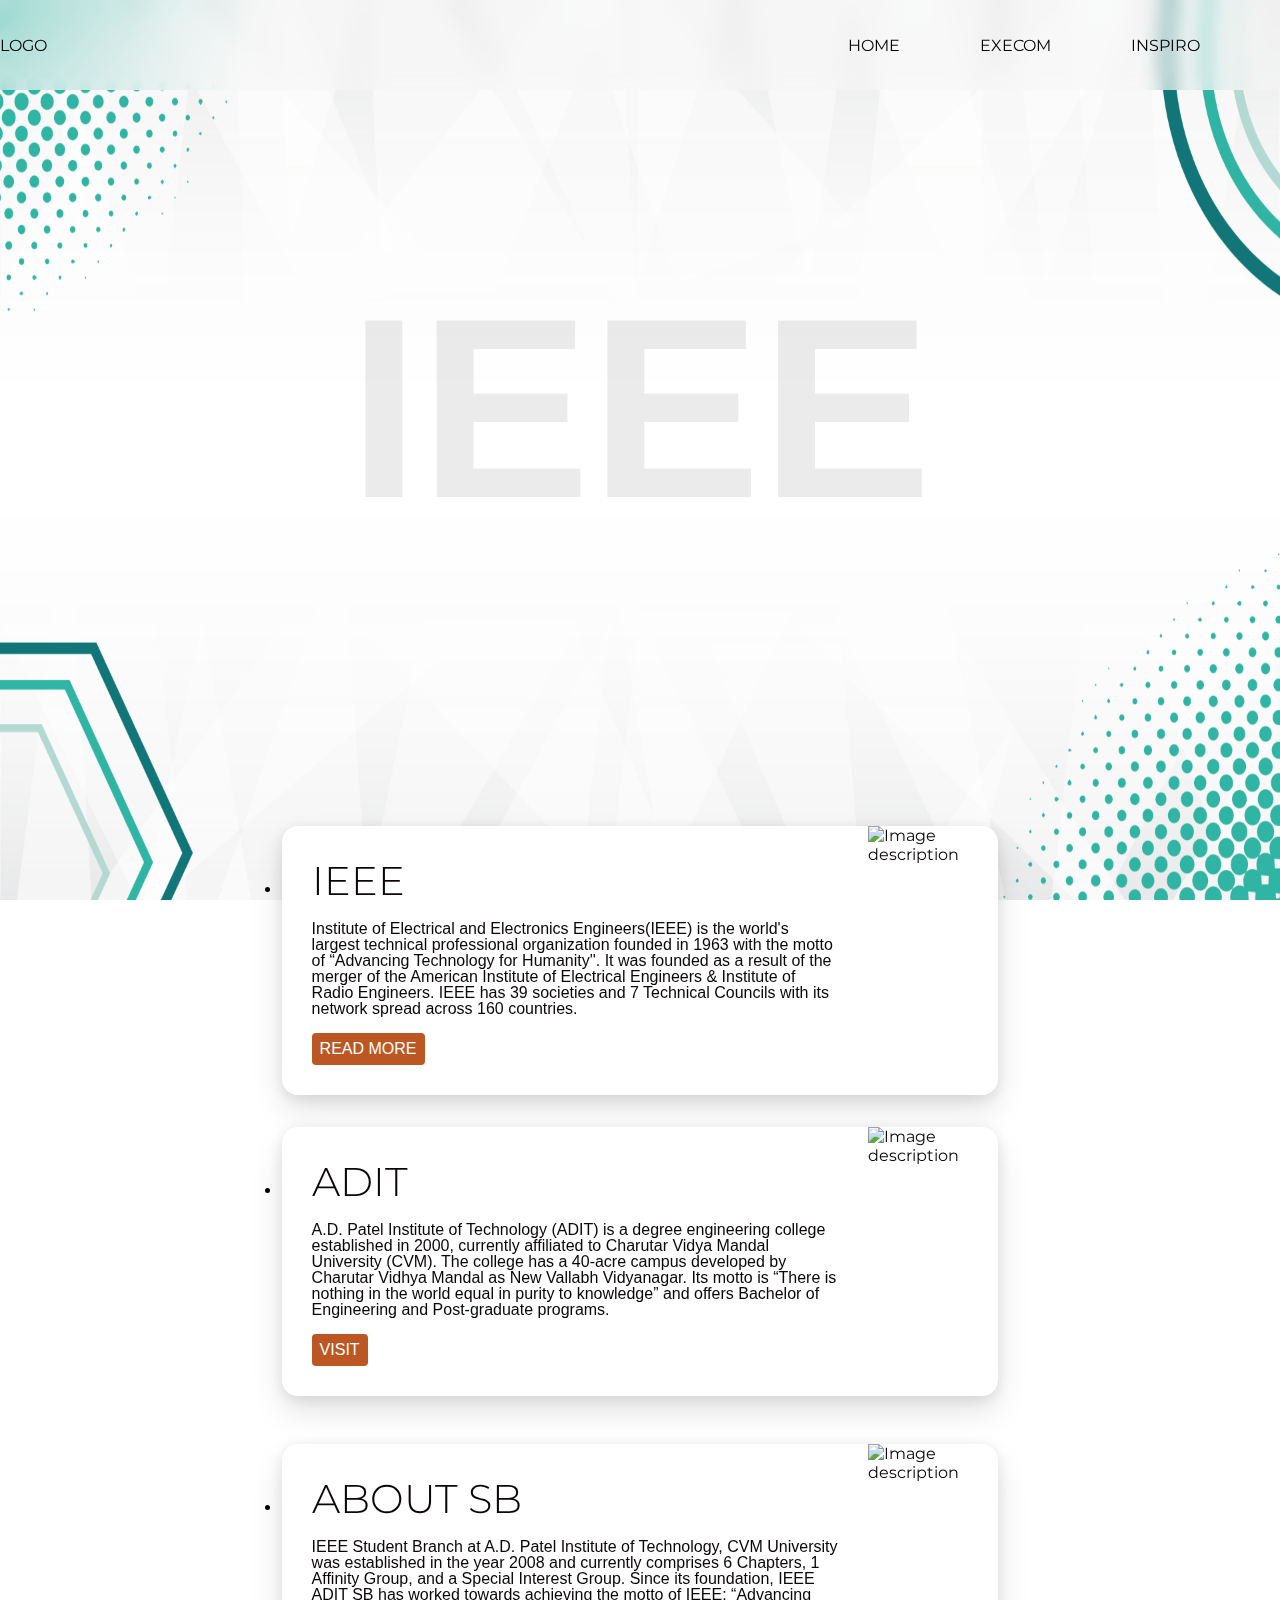
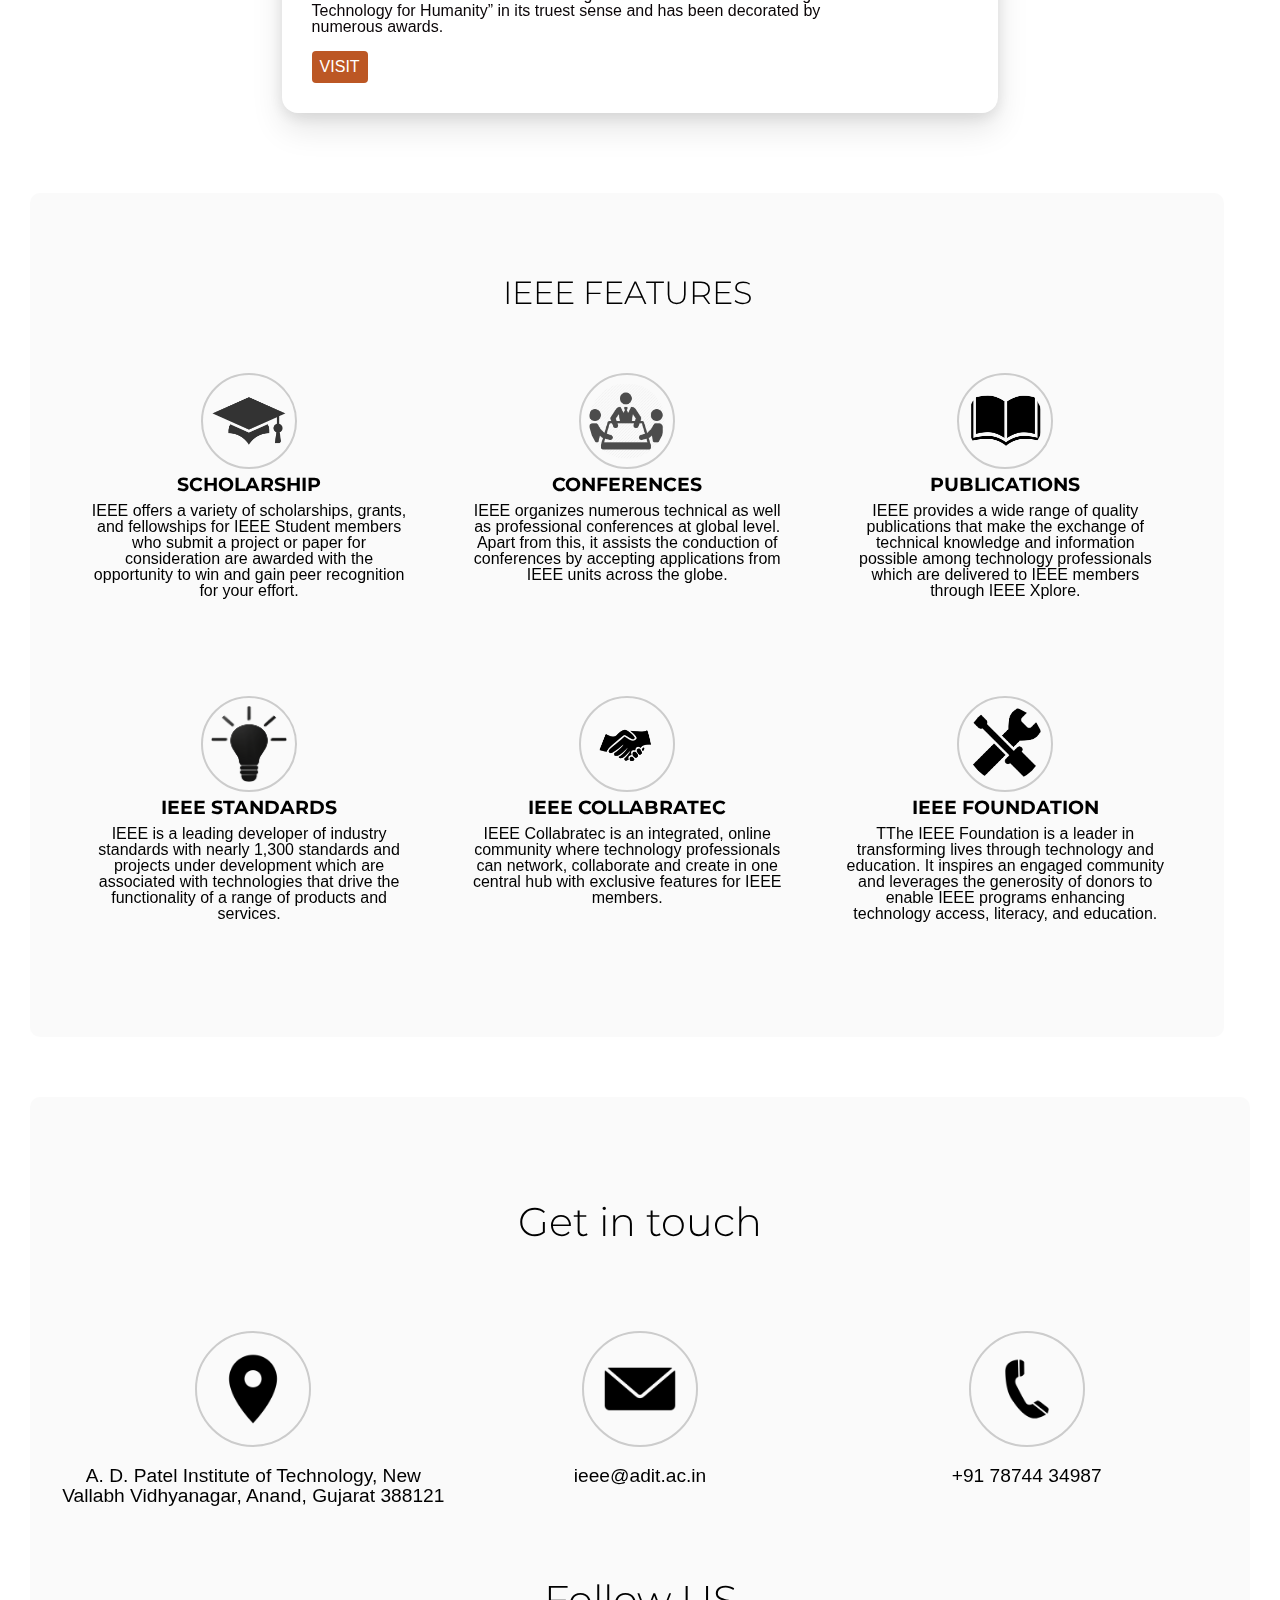
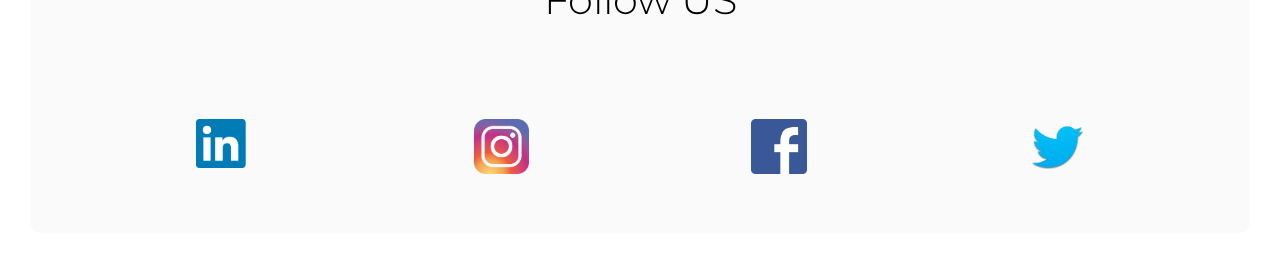
==== index.html @ bf1b90a0 "Add files via upload" ====
<!DOCTYPE html>
<html lang="en">

<head>
	<meta charset="UTF-8">
	<meta http-equiv="X-UA-Compatible" content="IE=edge">
	<meta name="viewport" content="width=device-width, initial-scale=1.0">
	<title>Document</title>
	<link rel="stylesheet" href="./index.css" />
	<script type="text/javascript" src="./index.js"></script>

</head>

<body>
	<img class="bg" src="./bg.png" />
	<!-- <form><script src="https://checkout.razorpay.com/v1/payment-button.js" data-payment_button_id="pl_K1fuzKXfSrn2Na" async> </script> </form> -->
	<nav class="header">
		<div class="logo">LOGO
		</div>
		<div class="items">
			<ul>
				<li><a href="./index.html">Home</a></li>
				<li><a href="./Family.html">Execom</a></li>
				<li><a href="./Inspiro4.0/index.html">Inspiro</a></li>
			</ul>
		</div>
	</nav>



	<div class="ham">

		<input id="toggle" type="checkbox">
	
		
		<label class="toggle-container" for="toggle">
		 
		  <span class="button button-toggle"></span>
		</label>
	
		<nav class="nav">
		  <a class="nav-item" href="">Home</a>
		  <a class="nav-item" href="./Family.html">Execom</a>
		  <a class="nav-item" href="./Inspiro4.0/index.html">Inspiro</a>
		  <!-- <a class="nav-item" href="">Settings</a> -->
		</nav>
	</div>
	



	<div class="title">
		<div class="black-lives-matter"><p>IEEE</p></div>
		<div class="animated-title">
			<div class="text-bottom">
				<div><p>ADIT STUDENT BRANCH</p></div>
			</div>
		</div>
	</div>

	<!-- @TODO: Move away from custom props before injecting the polyfill, as it can't handle it -->

	<main>
		<ul id="about">
			<li class="card" id="card_1">
				<div class="card__content">
					<div>
						<h2>IEEE</h2>
						<p>Institute of Electrical and Electronics Engineers(IEEE) is the world's largest technical professional organization founded in 1963 with the motto of “Advancing Technology for Humanity''. It was founded as a result of the merger of the American Institute of Electrical Engineers & Institute of Radio Engineers. IEEE has 39 societies and 7 Technical Councils with its network spread across 160 countries.</p>
						<p><a href="https://www.ieee.org/" class="btn btn--accent">Read more</a></p>
					</div>
					<figure>
						<img src="https://codyhouse.co/demo-tutorials/stacking-cards/assets/img/img-1.jpg"
							alt="Image description">
					</figure>
				</div>
			</li>
			<li class="card" id="card_2">
				<div class="card__content">
					<div>
						<h2>ADIT</h2>
						<p>A.D. Patel Institute of Technology (ADIT) is a degree engineering college established in 2000, currently affiliated to Charutar Vidya Mandal University (CVM). The college has a 40-acre campus developed by Charutar Vidhya Mandal as New Vallabh Vidyanagar. Its motto is “There is nothing in the world equal in purity to knowledge” and offers Bachelor of Engineering and Post-graduate programs.</p>
						<p><a href="https://www.adit.ac.in/" class="btn btn--accent">Visit</a></p>
					</div>
					<figure>
						<img src="https://codyhouse.co/demo-tutorials/stacking-cards/assets/img/img-2.jpg"
							alt="Image description">
					</figure>
				</div>
			</li>
			<li class="card" id="card_3">
				<div class="card__content">
					<div>
						<h2>ABOUT SB</h2>
						<p>IEEE Student Branch at A.D. Patel Institute of Technology, CVM University was established in the year 2008 and currently comprises 6 Chapters, 1 Affinity Group, and a Special Interest Group. Since its foundation, IEEE ADIT SB has worked towards achieving the motto of IEEE: “Advancing Technology for Humanity” in its truest sense and has been decorated by numerous awards.</p>
						<p><a href="https://www.adit.ac.in/" class="btn btn--accent">Visit</a></p>
					</div>
					<figure>
						<img src="https://codyhouse.co/demo-tutorials/stacking-cards/assets/img/img-3.jpg"
							alt="Image description">
					</figure>
				</div>
			</li>
		</ul>
	</main>

	<div class="about">
		<div class="section">
			<h2 class="box-title-c">IEEE FEATURES</h2>
			<div class="row">
				<div class="icon">
					<img src="./icons/scholar.png">
				</div>
				<h3>SCHOLARSHIP</h4>
				<p>IEEE offers a variety of scholarships, grants, and fellowships for IEEE Student members who submit a project or paper for consideration are awarded with the opportunity to win and gain peer recognition for your effort.
				</p>
			</div>
			<div class="row">
				<div class="icon">
					<img src="./icons/Conference.png">
				</div>
				<h3>CONFERENCES</h4>
				<p>IEEE organizes numerous technical as well as professional conferences at global level. Apart from this, it assists the conduction of conferences by accepting applications from IEEE units across the globe.
				</p>
			</div>
			<div class="row">
				<div class="icon">
					<img src="./icons/book.png">
				</div>
				<h3>PUBLICATIONS</h3>
				<p>IEEE provides a wide range of quality publications that make the exchange of technical knowledge and information possible among technology professionals which are delivered to IEEE members through IEEE Xplore.
				</p>
			</div>
			<div class="row">
				<div class="icon">
					<img src="./icons/bulb.png">
				</div>
				<h3>IEEE STANDARDS</h3>
				<p>IEEE is a leading developer of industry standards with nearly 1,300 standards and projects under development which are associated with technologies that drive the functionality of a range of products and services.
				</p>
			</div>
			<div class="row">
				<div class="icon">
					<img src="./icons/hands.png">
				</div>
				<h3>IEEE COLLABRATEC</h3>
				<p>IEEE Collabratec is an integrated, online community where technology professionals can network, collaborate and create in one central hub with exclusive features for IEEE members.
				</p>
			</div>
			<div class="row">
				<div class="icon">
					<img src="./icons/screw.png">
				</div>
				<h3>IEEE FOUNDATION</h3>
				<p>TThe IEEE Foundation is a leader in transforming lives through technology and education. It inspires an engaged community and leverages the generosity of donors to enable IEEE programs enhancing technology access, literacy, and education.
				</p>
			</div>
		</div>
	</div>

	<div class="contact">
		<h2 class="box-title">Get in touch</h2>
		<div class="box">
			<div>
				<img src="./icons/location.png">
				<p>A. D. Patel Institute of Technology, New Vallabh Vidhyanagar, Anand, Gujarat 388121</p>
			</div>
			<div>
				<img src="./icons/mail.png">
				<p>ieee@adit.ac.in</p>
			</div>
			<div>
				<img src="./icons/call.png">
				<p>+91 78744 34987</p>
			</div>
		</div>
		<h2 >Follow US </h2>
		<div class="follow">
			<a href="https://www.linkedin.com/in/adit-sb-ieee"><img src="./icons/linkedin.png"></a>
			<a href="https://www.instagram.com/adit.sb.ieee/"><img src="./icons/instagram.png"></a>
			<a href="https://www.facebook.com/ADITSBIEEE/"><img src="./icons/fb.png"></a>
			<a href="https://twitter.com/aditsbieee?s=08"><img src="./icons/twitter.png"></a>
		</div>
	</div>

	

</body>

</html>
---- index.css ----
@import url("https://fonts.googleapis.com/css2?family=Montserrat:wght@400;500;600;700&display=swap");
* { 
	box-sizing: border-box;
	margin: 0;
	padding: 0;
}
body{
	margin: 0;
	padding: 0;
	box-sizing: border-box;
	font-family: "Montserrat", sans-serif;
}
.bg{
	position: absolute;
	width: 100vw;
	height: 100vh;
	position: fixed;
	z-index: -1;
}

.title {
  width: 100%;
  height: 80vh;
  display: flex;
  flex-direction: column;
  justify-content: center;
  align-items: center;
  /* align-content: center; */
  flex-wrap: wrap;
}


.black-lives-matter {
  font-size: 20vw;
  line-height: 15vw;
  margin: 0;
  font-weight: 900;
  background: url(A.D.Patel_Institute_Of_Technology1.jpg);
  /* background-size: 70%; */
  background-position: 50% 50%;
  -webkit-background-clip: text;
  color: rgba(0,0,0,0.08);
  animation: zoomout 10s ease 500ms forwards;
}
.black-lives-matter p{
  font-weight: 600;
}

@media only screen and (max-width: 600px){
  .title{
    width: 100vw;
  }
  .black-lives-matter p {
    font-size: 130px;
    /* font-size: 8rem; */
  }
  .title .text-bottom p{
    font-size: 30px;
  }
}

.black-lives-matter > span{
  display: inline-block;
}

@keyframes zoomout {
  from {
    background-size: 10%;
  }
  to {
    background-size: 100%;
  }
}
/* @keyframes zoomout {
	0% {
	  background-size: 10%;
	  font-size: 70vw;
	}
	50%{
		font-size: 20vw;
  
	}
	70% {
	  background-size: 100%;
	}
  
  } */

@keyframes showBottomText {
  0% { transform: translate3d(0, -100%, 0); }
  100% { transform: translate3d(0, 0, 0); }
}
.animated-title {
  color: #222;
  width: 90vmin;
}
.animated-title > div {
  overflow: hidden;
  width: 100%;
  align-items: center;
}
.animated-title > div div {
  font-size: 3rem;
  justify-content: center;
  padding: 2vmin 0;
}
.animated-title > div div span {
  display: block;
}
.animated-title > div.text-top {
  border-bottom: 1vmin solid #000;
}
.animated-title > div.text-bottom div {
  animation: showBottomText 3s;
  /* animation-delay: 6.5s; */
  animation-fill-mode: forwards;
  transform: translate(0, -100%);
  text-align: center;
}

/* Nav bar */

.header{
  display: flex;
  justify-content: space-between;
  animation-delay: 6.5s;
  animation: showBottomText 3s;
  height: 10vh;
  width: 98;
  background: rgba(245, 245, 245, 0.5);
  backdrop-filter: blur(10px);
  align-items: center;

  /* animation-delay: 6.5s; */
}

.header .items  ul{
  width: 40vw;
  display: flex;
  /* justify-content: space-between; */
  justify-content: space-evenly;
}

.header .items ul li{
  list-style-type: none;
}

ul li a{
  position: relative;
  display: block;
  padding: 4px 0;
  /* font-family: Lato, sans-serif; */
  color: #000000;
  text-decoration: none;
  text-transform: uppercase;
  transition: 0.5s;
}
ul li a::after {
  position: absolute;
  content: "";
  top: 100%;
  left: 0;
  width: 100%;
  height: 3px;
  background: #127678;
  transform: scaleX(0);
  transform-origin: right;
  transition: transform 0.5s;
}
ul li a:hover {
  color: #95a5a6;
}
ul li a:hover::after {
  transform: scaleX(1);
  transform-origin: left;
}





:root {
	--card-height: 40vw;
	--card-margin: 4vw;
	--card-top-offset: 1em;
	--numcards: 4;
	--outline-width: 0px;
}

#cards {
	padding-bottom: calc(var(--numcards) * var(--card-top-offset)); /* Make place at bottom, as items will slide to that position*/
	margin-bottom: var(--card-margin); /* Don't include the --card-margin in padding, as that will affect the scroll-timeline*/
}

#card_1 {
	--index: 1;
}

#card_2 {
	--index: 2;
}

#card_3 {
	--index: 3;
}

#card_4 {
	--index: 4;
}

.card {
	position: sticky;
	top: 0;
	padding-top: calc(var(--index) * var(--card-top-offset));
}

#about{
	display: flex;
	flex-direction: column;
	align-items: center;
}

@supports (animation-timeline: works) {

	@scroll-timeline cards-element-scrolls-in-body {
		source: selector(body);
		scroll-offsets:
			/* Start when the start edge touches the top of the scrollport */
			selector(#cards) start 1,
			/* End when the start edge touches the start of the scrollport */
			selector(#cards) start 0
		;
		start: selector(#cards) start 1; /* Start when the start edge touches the top of the scrollport */
		end: selector(#cards) start 0; /* End when the start edge touches the start of the scrollport */
		time-range: 4s;
	}

	.card {
		--index0: calc(var(--index) - 1); /* 0-based index */
		--reverse-index: calc(var(--numcards) - var(--index0)); /* reverse index */
		--reverse-index0: calc(var(--reverse-index) - 1); /* 0-based reverse index */
	}
	
	.card__content {
		transform-origin: 50% 0%;
		will-change: transform;

		--duration: calc(var(--reverse-index0) * 1s);
		--delay: calc(var(--index0) * 1s);

		animation: var(--duration) linear scale var(--delay) forwards;
		animation-timeline: cards-element-scrolls-in-body;
	}

	@keyframes scale {
		to {
			transform:
				scale(calc(
					1.1
					-
					calc(0.1 * var(--reverse-index))
				));
		}
	}
}

/** PAGE STYLING **/
header,
main {
	width: 80vw;
	margin: 0 auto;
}

header {
	height: 100vh;
	display: grid;
	place-items: center;
}

#cards {
	list-style: none;
	outline: calc(var(--outline-width) * 10) solid blue;
	
	display: grid;
	grid-template-columns: 1fr;
	grid-template-rows: repeat(var(--numcards), var(--card-height));
	gap: var(--card-margin);
}

.card {
	width : 70%;
	height : 70%;
	outline: var(--outline-width) solid hotpink;
}


.card__content {
	box-shadow: 0 0.2em 1em rgba(0, 0, 0, 0.1), 0 1em 2em rgba(0, 0, 0, 0.1);
	background: rgb(255, 255, 255);
	color: rgb(10, 5, 7);
	border-radius: 1em;
	overflow: hidden;
	
	/* display: grid; */
	display: flex;
	/* grid-template-areas: "text img"; */
	/* grid-template-columns: 1fr 1fr; */
	/* grid-template-rows: auto; */

	align-items: stretch;
	outline: var(--outline-width) solid lime;
}

.card__content > div {
	grid-area: text;
	width: 100%;
	place-self: center;
	text-align: left;

	display: grid;
	gap: 1em;
	place-items: start;
	padding: 30px;
}

.card__content > figure {
	grid-area: img;
	overflow: hidden;
}

.card__content > figure > img {
	width: 100%;
	height: 100%;
	object-fit: cover;
}

h1 {
	font-weight: 300;
	font-size: 3.5em;
}

h2 {
	font-weight: 300;
	font-size: 2.5em;
}

p {
	font-family: sans-serif;
	font-weight: 300;
	line-height: 1;
}

.btn {
	background: rgb(188 87 36);
	color: rgb(255 255 255);
	text-decoration: none;
	display: inline-block;
	padding: 0.5em;
	border-radius: 0.25em;
}

aside {
	width: 50vw;
	margin: 0 auto;
	text-align: left;
}

aside p {
	margin-bottom: 1em;
}

@media only screen and (max-width: 600px){
	.card {
		width : 100%;
		/* height : 30vh; */
		outline: var(--outline-width) solid hotpink;
	}
	.card__content > div{
		/* height : 30vh; */
		display: flex;
		flex-direction: column;
		padding: 10px;
	}
	.card__content > div > p{
		font-size: 1rem;
	}
	.card__content > div > h2{
		font-size: 2rem;
	}
	.card__content > figure{
		display: none;
	}
	.header{
		display: none;
	}
	.ham{
		display: inline-block;
	}
}


/* //////////////////////////////////////////////////////////////////////// */

/* Basic Styles */

  a {
	text-decoration: none;
  }
  .container {
	position: relative;
	margin: 35px auto 0;
	width: 300px;
	height: 534px;
	background-color: #533557;
	overflow: hidden;
  }
  /* Toggle Functionality */
  #toggle {
	display: none;
  }
  #toggle:checked ~ .toggle-container .button-toggle {
	/* box-shadow: 0 0 0 550px rgba(0, 0, 0, 0.1), inset 0 0 0 20px rgba(0, 0, 0, 0.1); */
  }
  #toggle:checked ~ .toggle-container .button-toggle:before {
	transform: translateY(-50%) rotate(45deg) scale(1);
  }
  #toggle:checked ~ .toggle-container .button-toggle:after {
	transform: translateY(-50%) rotate(-45deg) scale(1);
  }
  #toggle:checked ~ .nav {
	margin-bottom: 100px;
	pointer-events: auto;
	transform: translate(25vw, 50%);
	background: rgba(245, 245, 245, 0.5);
    backdrop-filter: blur(10px);
	border-radius: 10px;
	padding: 40px;
  }
  #toggle:checked ~ .nav .nav-item {
	color: #127678;
	font-weight: bold;
	letter-spacing: 0;
	height: 40px;
	line-height: 40px;
	margin-top: 0;
	opacity: 1;
	transform: scaleY(1);
	/* transform: translate(90%, 50%); */
	transition: 0.5s, opacity 0.1s;
  }
  #toggle:checked ~ .nav .nav-item:nth-child(1) {
	transition-delay: 0.15s;
  }
  #toggle:checked ~ .nav .nav-item:nth-child(1):before {
	transition-delay: 0.15s;
  }
  #toggle:checked ~ .nav .nav-item:nth-child(2) {
	transition-delay: 0.1s;
  }
  #toggle:checked ~ .nav .nav-item:nth-child(2):before {
	transition-delay: 0.1s;
  }
  #toggle:checked ~ .nav .nav-item:nth-child(3) {
	transition-delay: 0.05s;
  }
  #toggle:checked ~ .nav .nav-item:nth-child(3):before {
	transition-delay: 0.05s;
  }
  #toggle:checked ~ .nav .nav-item:nth-child(4) {
	transition-delay: 0s;
  }
  #toggle:checked ~ .nav .nav-item:nth-child(4):before {
	transition-delay: 0s;
  }
  #toggle:checked ~ .nav .nav-item:before {
	opacity: 0;
  }
  #toggle:checked ~ .dummy-content {
	padding-top: 30px;
  }
  #toggle:checked ~ .dummy-content:before {
	background-color: rgba(0, 0, 0, 0.3);
  }
  /* Toggle Button */
  .button-toggle {
	position: absolute;
	display: inline-block;
	width: 20px;
	height: 20px;
	margin: 25px;
	background-color: transparent;
	border: none;
	cursor: pointer;
	border-radius: 100%;
	transition: 0.6s;
  }
  .button-toggle:hover {
	box-shadow: 0 0 0 8px rgba(0, 0, 0, 0.1), inset 0 0 0 20px rgba(0, 0, 0, 0.1);
  }
  .button-toggle:before, .button-toggle:after {
	position: absolute;
	content: '';
	top: 50%;
	left: 0;
	width: 100%;
	height: 2px;
	background-color: #127678;
	border-radius: 5px;
	transition: 0.5s;
  }
  .button-toggle:before {
	transform: translateY(-50%) rotate(45deg) scale(0);
  }
  .button-toggle:after {
	transform: translateY(50%) rotate(-45deg) scale(0);
  }
  /* Menu */
  .nav {
	display: inline-block;
	margin: 25px 25px 20px;
	pointer-events: none;
	transition: 0.5s;
  }
  .nav-item {
	position: relative;
	display: inline-block;
	float: left;
	clear: both;
	color: transparent;
	font-size: 14px;
	letter-spacing: -6.2px;
	height: 7px;
	line-height: 7px;
	text-transform: uppercase;
	white-space: nowrap;
	transform: scaleY(0.2);
	transition: 0.5s, opacity 1s;
  }
  .nav-item:nth-child(1) {
	transition-delay: 0s;
  }
  .nav-item:nth-child(1):before {
	transition-delay: 0s;
  }
  .nav-item:nth-child(2) {
	transition-delay: 0.05s;
  }
  .nav-item:nth-child(2):before {
	transition-delay: 0.05s;
  }
  .nav-item:nth-child(3) {
	transition-delay: 0.1s;
  }
  .nav-item:nth-child(3):before {
	transition-delay: 0.1s;
  }
  .nav-item:nth-child(4) {
	transition-delay: 0.15s;
  }
  .nav-item:nth-child(4):before {
	transition-delay: 0.15s;
  }
  .nav-item:nth-child(1) {
	letter-spacing: -8px;
  }
  .nav-item:nth-child(2) {
	letter-spacing: -7px;
  }
  .nav-item:nth-child(n + 4) {
	letter-spacing: -8px;
	margin-top: -7px;
	opacity: 0;
  }
  .nav-item:before {
	position: absolute;
	content: '';
	top: 50%;
	left: 0;
	width: 100%;
	height: 2px;
	background-color: #127678;
	transform: translateY(-50%) scaleY(5);
	transition: 0.5s;
}

.ham{
	display: none;
}

@media only screen and (max-width: 600px){
	.ham{
		display: block;
	}
}

/* About US */
.box-title-c{
	width: 100%;
	text-align: center;
	font-size: 2rem;
	margin: 50px;
}
.about{
	/* background-color: red; */
	width: 98vw;
	display: flex;
	justify-content: center;
}
.about .section{
	/* background-color: #127678; */
	display: flex;
	flex-wrap: wrap;
	width: 100vw;
	margin: 80px 30px 30px 30px;
	padding: 30px;
	background: rgba(245, 245, 245, 0.5);
	backdrop-filter: blur(4px);
	border-radius: 10px;
	justify-content: space-around;
}
.about .section .row{
	/* background-color: blue; */
	width: 25vw;
	/* border: 1px solid black; */
	min-height: 300px;
	margin: 1%;
}
.row .icon{
	width: 100%;
	text-align: center;
	/* height: 40%; */
	/* background-color: green; */
}
.row .icon img{
	border: 2px solid #ccc;
	border-radius: 100px;
	width: 30%;
	padding: 0.5rem;
	/* height: 100%; */
}
.row h3{
	height: 10%;
	/* background-color: white; */
	text-align: center;
}
.row p{
	/* background-color: rgb(62, 9, 9); */
	/* height: 80%; */
	text-align: center;
}
@media only screen and (max-width: 600px){
	.about .section{
		/* flex-direction: column; */
		/* flex-wrap: nowrap; */
		/* height: 50vh; */
	}
	.about .section .row{
		width: 100%;
		/* height: 200px; */
		margin-bottom: 20px;
	}
	.row .icon img{
		/* border: 1.5px solid black; */
		/* border-radius: 100px; */
		width: 50%;
		/* height: 100%; */
	}
	.row p{
		/* background-color: rgb(62, 9, 9); */
		height: 50%;
		/* text-align: center; */
	}
}

/* Contact US */

.contact{
	/* background-color: red; */
	text-align: center;
	background: rgba(245, 245, 245, 0.5);
	backdrop-filter: blur(4px);
	margin: 30px;
	padding: 30px;
	border-radius: 10px;
}
.contact .box{
	display: flex;
}
.contact .box div{
	text-align: center;
}
.contact .box img{
	border: 2px solid #ccc;
	border-radius: 100px;
	width: 30%;
	padding: 15px;
	margin: 15px;
}
.contact .box p{
	font-size: 1.2rem;
}
.contact h2{
	margin: 70px;
}
.follow{
	display: flex;
	padding: 25px;
}
.follow img{
	width: 20%;
}

@media only screen and (max-width: 600px){
	.contact{
		margin: 15px;
		padding: 15px;
	}
	.box{
		flex-direction: column;
		padding-top: 30px;
	}
	.contact .box div{
		display: flex;
		flex-direction: row;
	}
	.contact .box p{
		width: 60%;
		font-size: 1rem;
		align-self: center;

	}
	.contact .box img{
		border: none;
		margin: 0;
		width: 25%;
	}
	.follow{
		padding: 0;
	}
	.follow img{
		width: 70%;
	}
	.contact h2{
		margin: 15px;
	}
	.box-title {
		margin-top: 20%;
	}
}
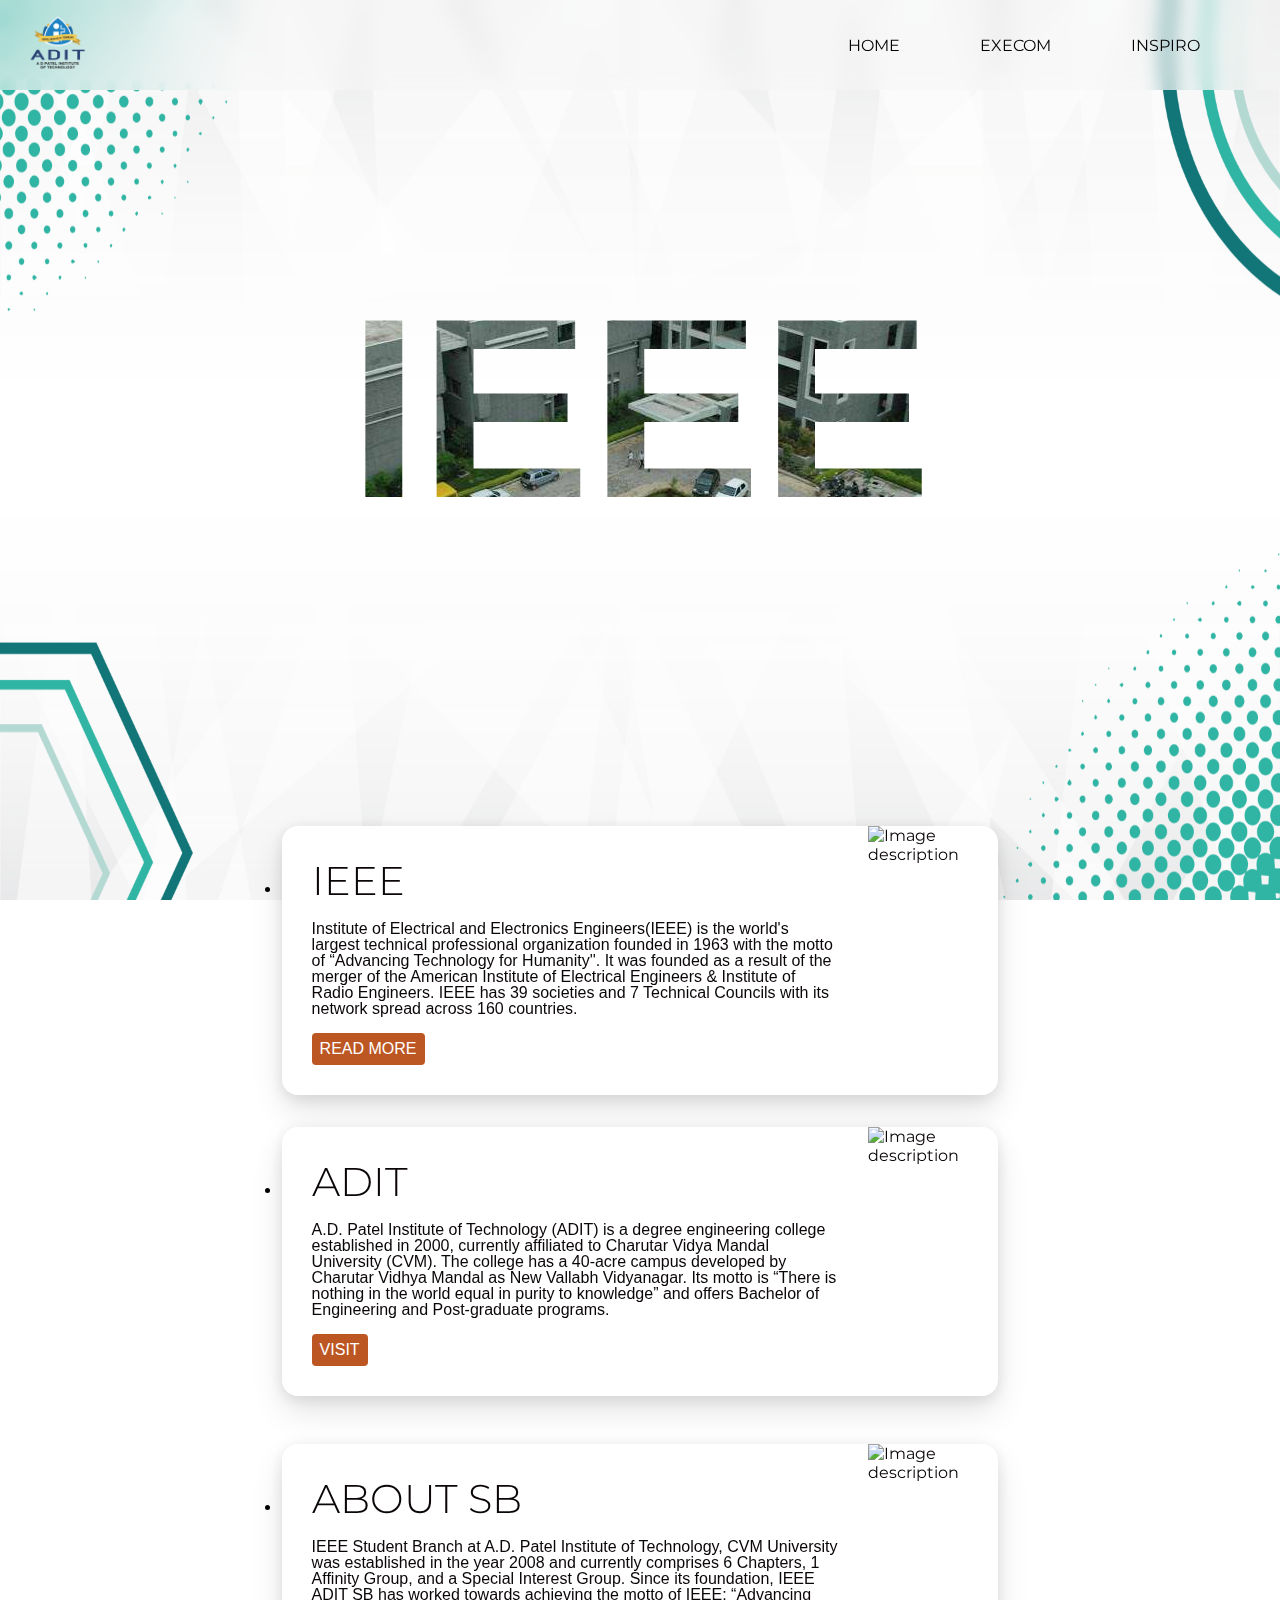
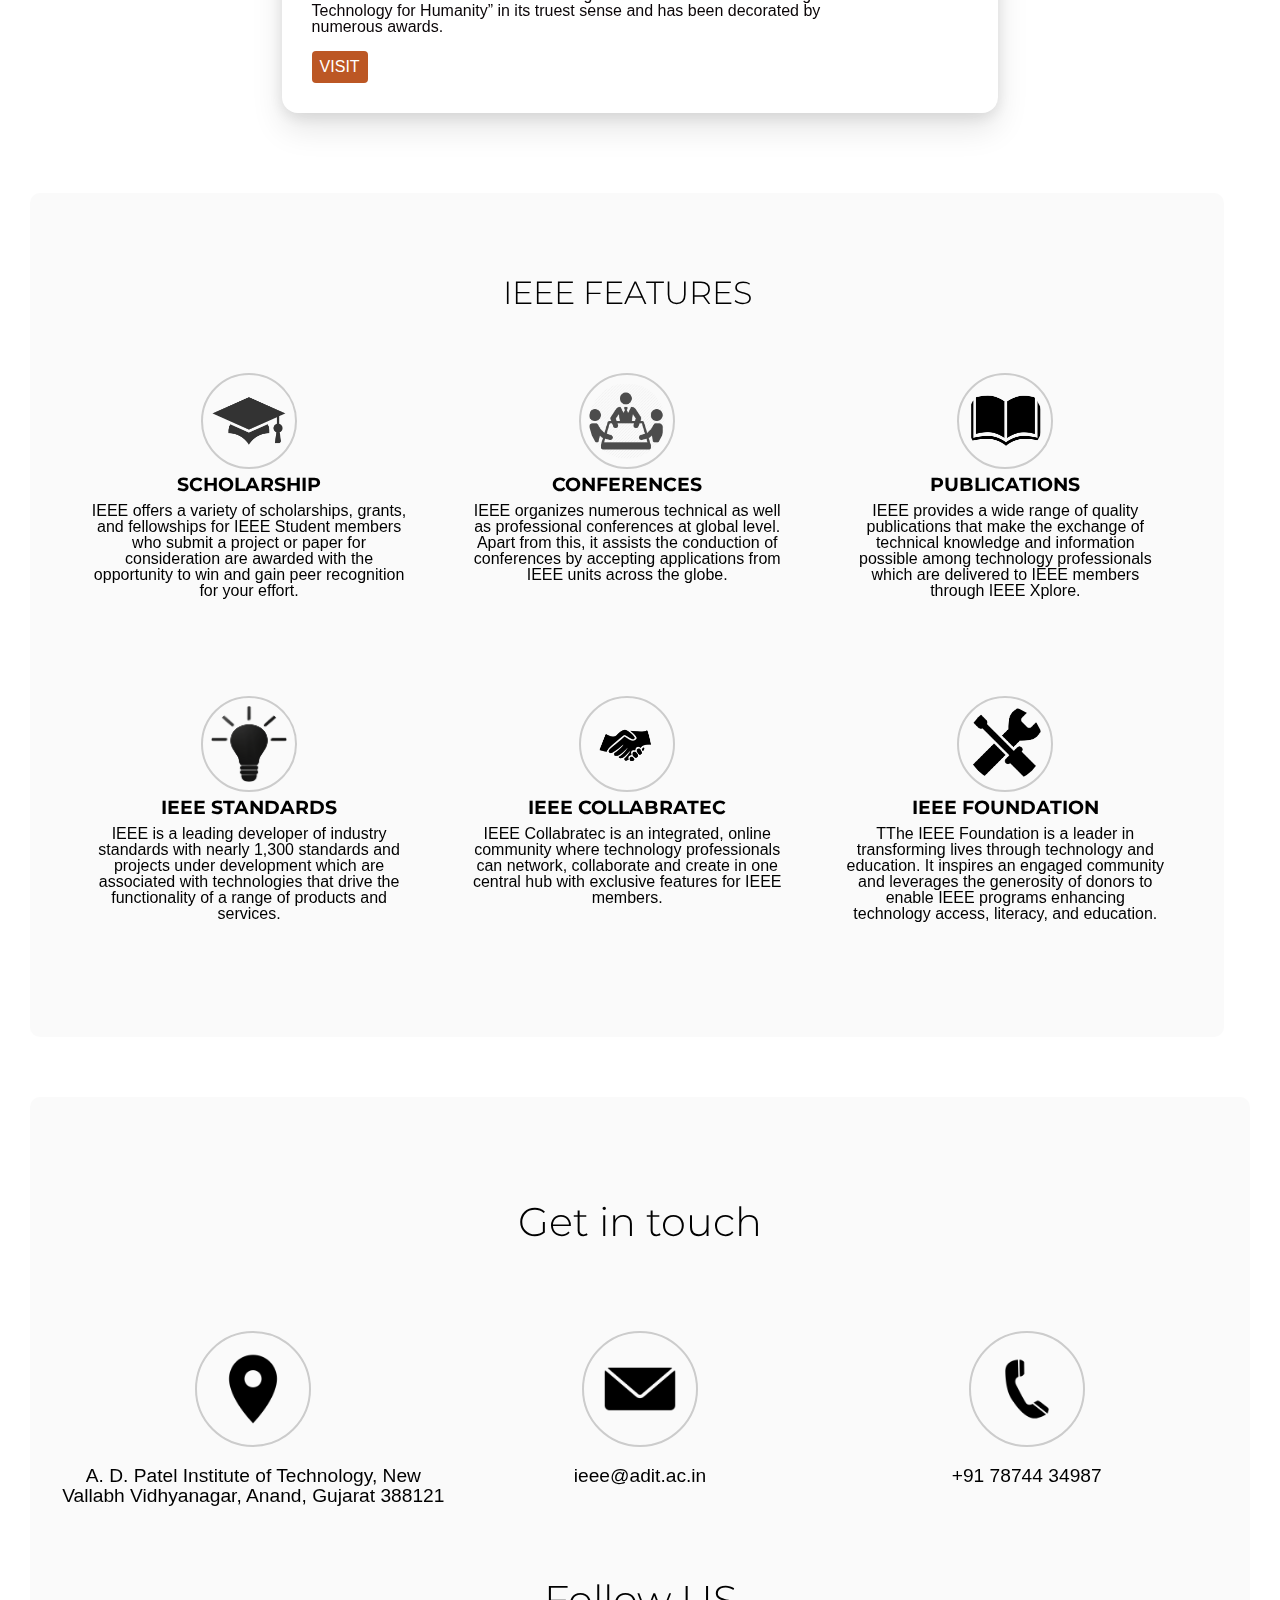
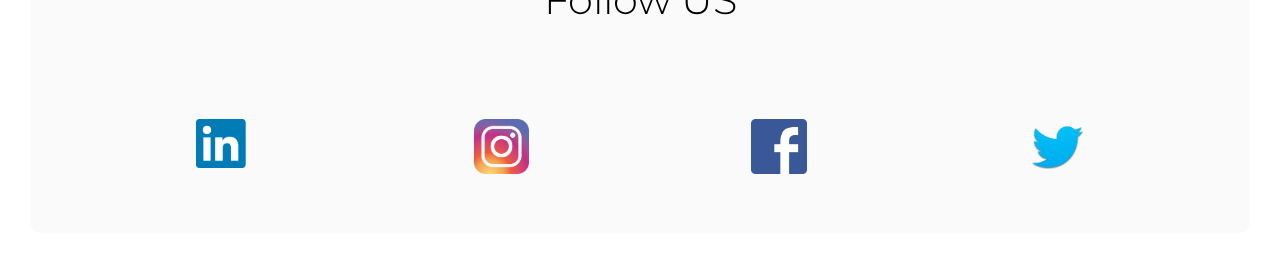
==== commit bdc09cbd: "Add files via upload" ====
--- a/index.html
+++ b/index.html
@@ -15,7 +15,7 @@
 	<img class="bg" src="./bg.png" />
 	<!-- <form><script src="https://checkout.razorpay.com/v1/payment-button.js" data-payment_button_id="pl_K1fuzKXfSrn2Na" async> </script> </form> -->
 	<nav class="header">
-		<div class="logo">LOGO
+		<div class="logo"><img class="adit-logo" src="./icons/ADIT-new-Identity-stacked.png">
 		</div>
 		<div class="items">
 			<ul>
--- a/index.css
+++ b/index.css
@@ -51,7 +51,7 @@
     width: 100vw;
   }
   .black-lives-matter p {
-    font-size: 130px;
+    font-size: 220%;
     /* font-size: 8rem; */
   }
   .title .text-bottom p{
@@ -130,8 +130,11 @@
   background: rgba(245, 245, 245, 0.5);
   backdrop-filter: blur(10px);
   align-items: center;
-
   /* animation-delay: 6.5s; */
+}
+
+.header .logo img{
+	width: 15%;
 }
 
 .header .items  ul{
@@ -430,8 +433,8 @@
   #toggle:checked ~ .nav {
 	margin-bottom: 100px;
 	pointer-events: auto;
-	transform: translate(25vw, 50%);
-	background: rgba(245, 245, 245, 0.5);
+	transform: translate(70%, 50%);
+	background: rgba(201, 201, 201, 0.5);
     backdrop-filter: blur(10px);
 	border-radius: 10px;
 	padding: 40px;
